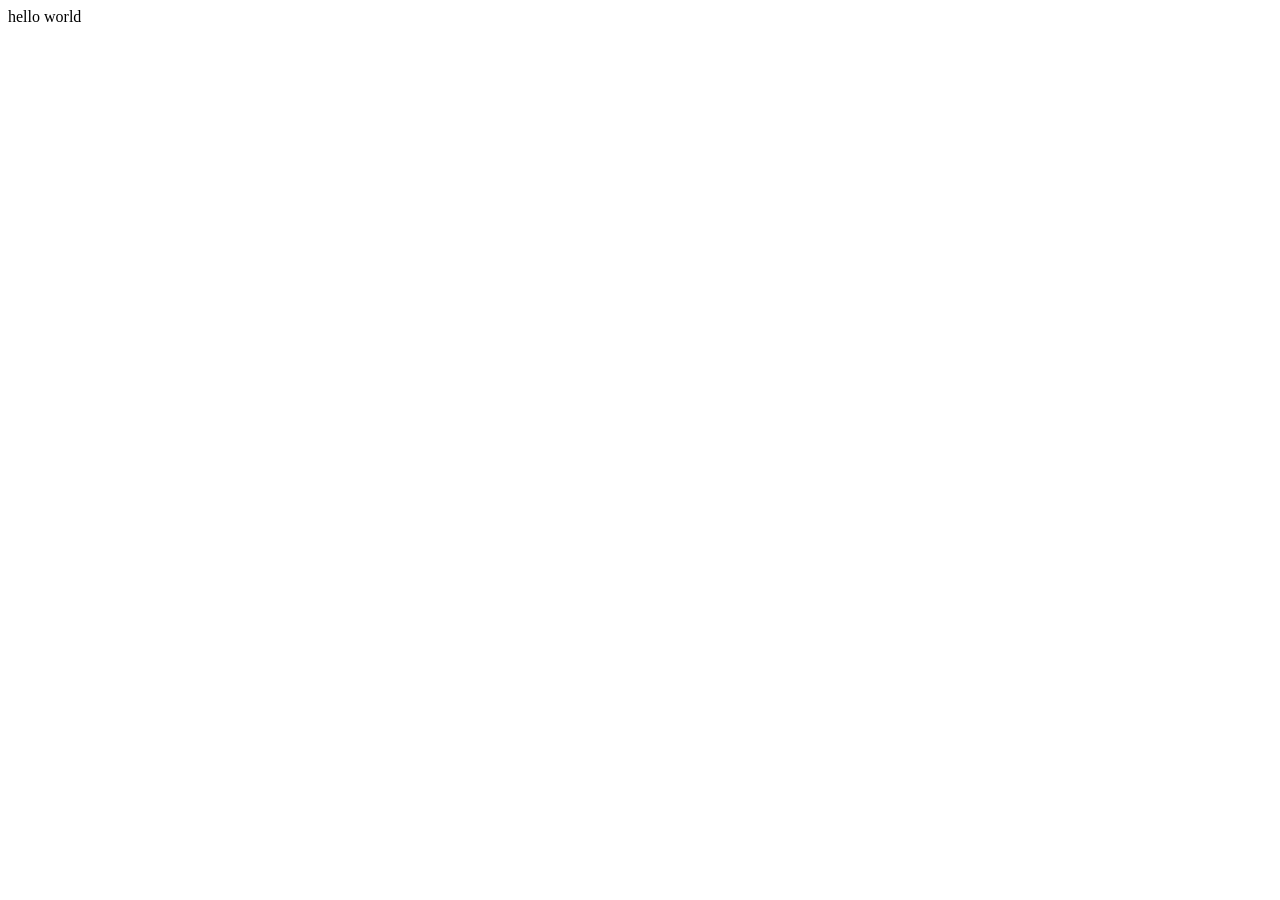
==== src/main/resources/static/index.html @ 14078ca7 "시작페이지" ====
<!DOCTYPE html>
<html lang="ko">
  <head>
    <meta charset="UTF-8" />
    <meta name="viewport" content="width=device-width, initial-scale=1.0" />
    <title>Home</title>
  </head>
  <body>
    hello world
  </body>
</html>
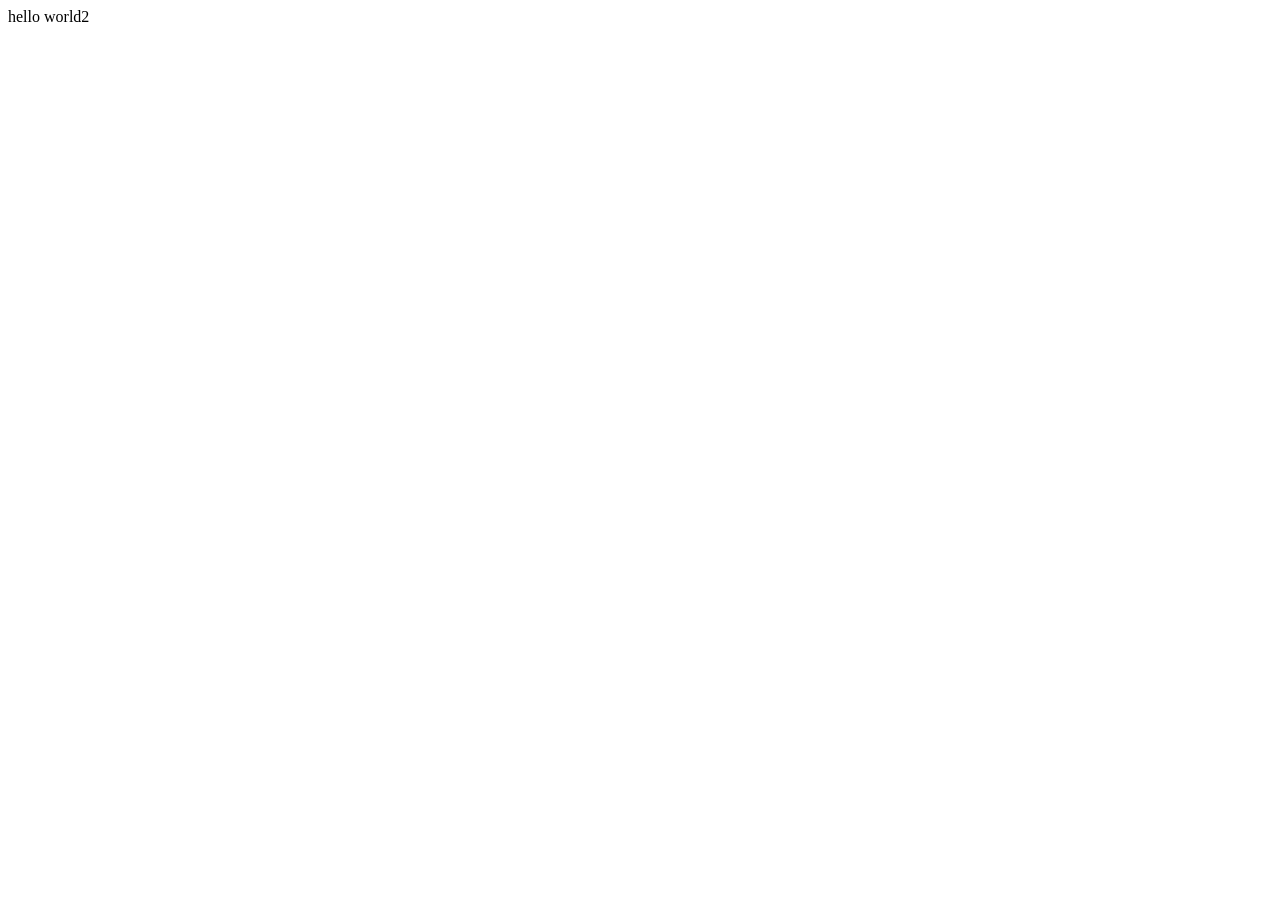
==== commit 9971386e: "test" ====
--- a/src/main/resources/static/index.html
+++ b/src/main/resources/static/index.html
@@ -1,11 +1,14 @@
 <!DOCTYPE html>
 <html lang="ko">
-  <head>
+
+<head>
     <meta charset="UTF-8" />
     <meta name="viewport" content="width=device-width, initial-scale=1.0" />
     <title>Home</title>
-  </head>
-  <body>
-    hello world
-  </body>
-</html>
+</head>
+
+<body>
+    hello world2
+</body>
+
+</html>
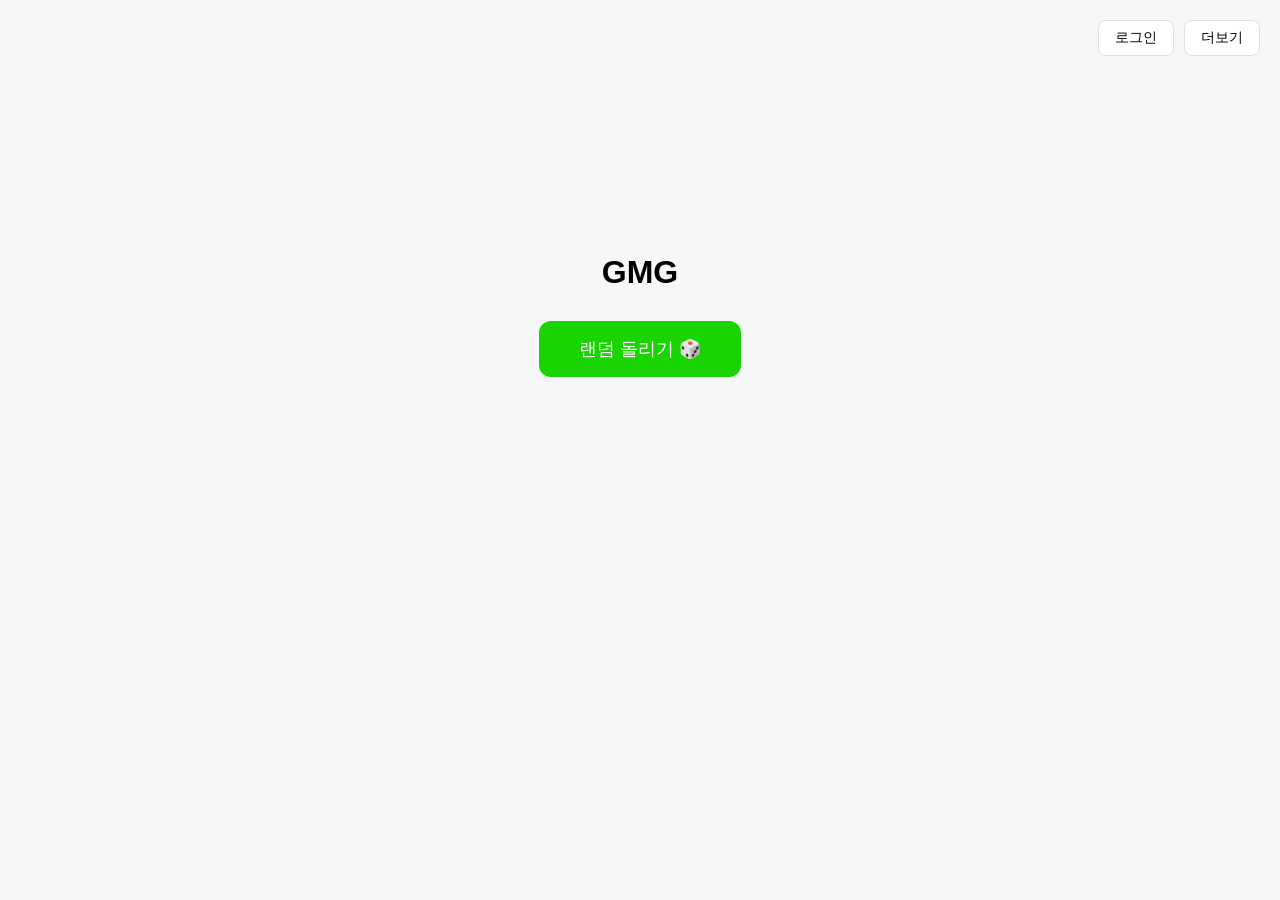
==== commit 87e74a0e: "시작페이지 틀만듬 ,css추가" ====
--- a/src/main/resources/static/index.html
+++ b/src/main/resources/static/index.html
@@ -3,12 +3,20 @@
 
 <head>
     <meta charset="UTF-8" />
+    <title>GMG</title>
     <meta name="viewport" content="width=device-width, initial-scale=1.0" />
-    <title>Home</title>
+    <link rel="stylesheet" href="css/style.css" />
 </head>
 
 <body>
-    hello world2
+  <div class="top-right">
+            <button class="login-btn">로그인</button>
+            <button class="more-btn">더보기</button>
+            </div>
+  <h1>GMG</h1>
+    <form action="/random" method="get">
+        <button type="submit" class="random-btn">랜덤 돌리기 🎲</button>
+    </form>
 </body>
 
 </html>
--- a/src/main/resources/static/css/style.css
+++ b/src/main/resources/static/css/style.css
@@ -0,0 +1,58 @@
+/* src/main/resources/static/css/style.css */
+
+* {
+    margin: 0;
+    padding: 0;
+    box-sizing: border-box;
+}
+
+body {
+    display: flex;
+    flex-direction: column;
+    align-items: center;
+    justify-content: center;
+    height: 70vh;
+    font-family: 'Pretendard', sans-serif;
+    background: #f4f6f8;
+}
+
+h1 {
+    margin-bottom: 30px;
+}
+
+.random-btn {
+    padding: 16px 40px;
+    font-size: 18px;
+    border: none;
+    border-radius: 12px;
+    background-color: #19d400;
+    color: white;
+    cursor: pointer;
+    transition: 0.2s;
+}
+
+.random-btn:hover {
+    background-color: #19d400;
+}
+.top-right {
+    position: fixed;
+    top: 20px;
+    right: 20px;
+    display: flex;
+    gap: 10px;
+}
+
+.login-btn,
+.more-btn {
+    padding: 8px 16px;
+    font-size: 14px;
+    border: 1px solid #ddd;
+    border-radius: 8px;
+    background: white;
+    cursor: pointer;
+}
+
+.login-btn:hover,
+.more-btn:hover {
+    background: #f0f2f5;
+}
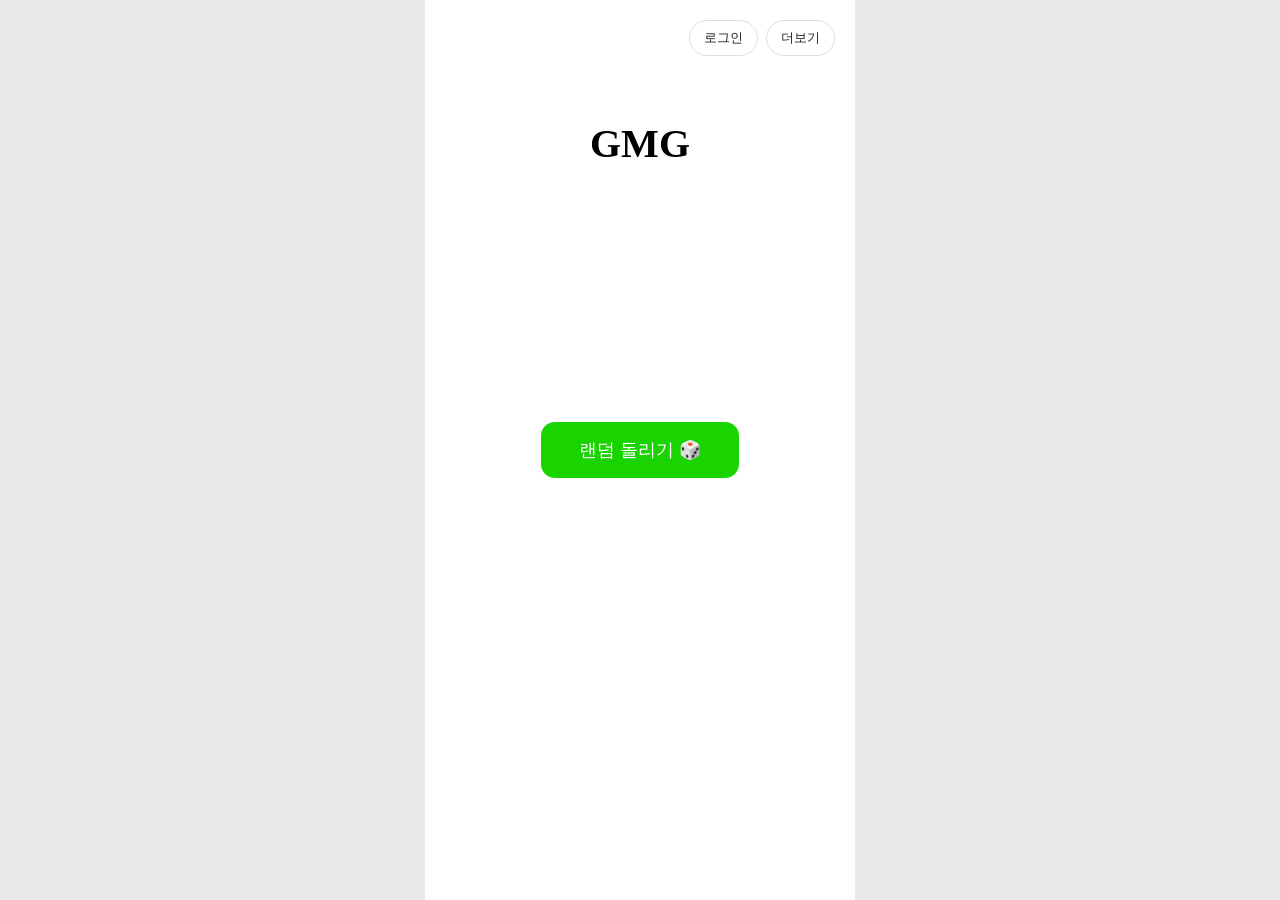
==== commit e43a31ea: "3" ====
--- a/src/main/resources/static/index.html
+++ b/src/main/resources/static/index.html
@@ -6,14 +6,15 @@
     <title>GMG</title>
     <meta name="viewport" content="width=device-width, initial-scale=1.0" />
     <link rel="stylesheet" href="css/style.css" />
+    <link rel="stylesheet" href="css/index.css" />
 </head>
 
 <body>
-  <div class="top-right">
-            <button class="login-btn">로그인</button>
-            <button class="more-btn">더보기</button>
-            </div>
-  <h1>GMG</h1>
+    <div class="top-right">
+        <button class="login-btn">로그인</button>
+        <button class="more-btn">더보기</button>
+    </div>
+    <h1>GMG</h1>
     <form action="/random" method="get">
         <button type="submit" class="random-btn">랜덤 돌리기 🎲</button>
     </form>
--- a/src/main/resources/static/css/style.css
+++ b/src/main/resources/static/css/style.css
@@ -1,58 +1,22 @@
-/* src/main/resources/static/css/style.css */
-
+/* style.css */
 * {
-    margin: 0;
-    padding: 0;
     box-sizing: border-box;
 }
 
-body {
-    display: flex;
-    flex-direction: column;
-    align-items: center;
-    justify-content: center;
-    height: 70vh;
-    font-family: 'Pretendard', sans-serif;
-    background: #f4f6f8;
+html {
+    background: #e9e9e9;
 }
 
-h1 {
-    margin-bottom: 30px;
-}
-
-.random-btn {
-    padding: 16px 40px;
-    font-size: 18px;
-    border: none;
-    border-radius: 12px;
-    background-color: #19d400;
-    color: white;
-    cursor: pointer;
-    transition: 0.2s;
-}
-
-.random-btn:hover {
-    background-color: #19d400;
-}
-.top-right {
-    position: fixed;
-    top: 20px;
-    right: 20px;
-    display: flex;
-    gap: 10px;
-}
-
-.login-btn,
-.more-btn {
-    padding: 8px 16px;
-    font-size: 14px;
-    border: 1px solid #ddd;
-    border-radius: 8px;
-    background: white;
-    cursor: pointer;
-}
-
-.login-btn:hover,
-.more-btn:hover {
-    background: #f0f2f5;
+body {
+    width: 100%;
+    max-width: 430px;
+    /* 앱 가로 최대 폭 */
+    min-height: 100vh;
+    /* 화면 높이만큼 사용 */
+    margin: 0 auto;
+    /* 좌우 중앙 정렬 */
+    background: #ffffff;
+    overflow: hidden;
+    /* 앱 영역 밖으로 넘치지 않게 */
+    position: relative;
 }
--- a/src/main/resources/static/css/index.css
+++ b/src/main/resources/static/css/index.css
@@ -0,0 +1,43 @@
+/* 버튼 전용 스타일 */
+
+.top-right {
+    position: absolute;
+    top: 20px;
+    right: 20px;
+    display: flex;
+    gap: 8px;
+}
+
+.login-btn,
+.more-btn {
+    padding: 8px 14px;
+    border: 1px solid #ddd;
+    border-radius: 999px;
+    background: white;
+    color: #222;
+    cursor: pointer;
+    font-size: 13px;
+}
+
+h1 {
+    position: absolute;
+    top: 120px;
+    left: 50%;
+    transform: translateX(-50%);
+    margin: 0;
+    font-size: 2.5rem;
+}
+
+.random-btn {
+    position: absolute;
+    left: 50%;
+    top: 50%;
+    transform: translate(-50%, -50%);
+    padding: 16px 38px;
+    border: none;
+    border-radius: 14px;
+    background: #19d400;
+    color: white;
+    font-size: 18px;
+    cursor: pointer;
+}
